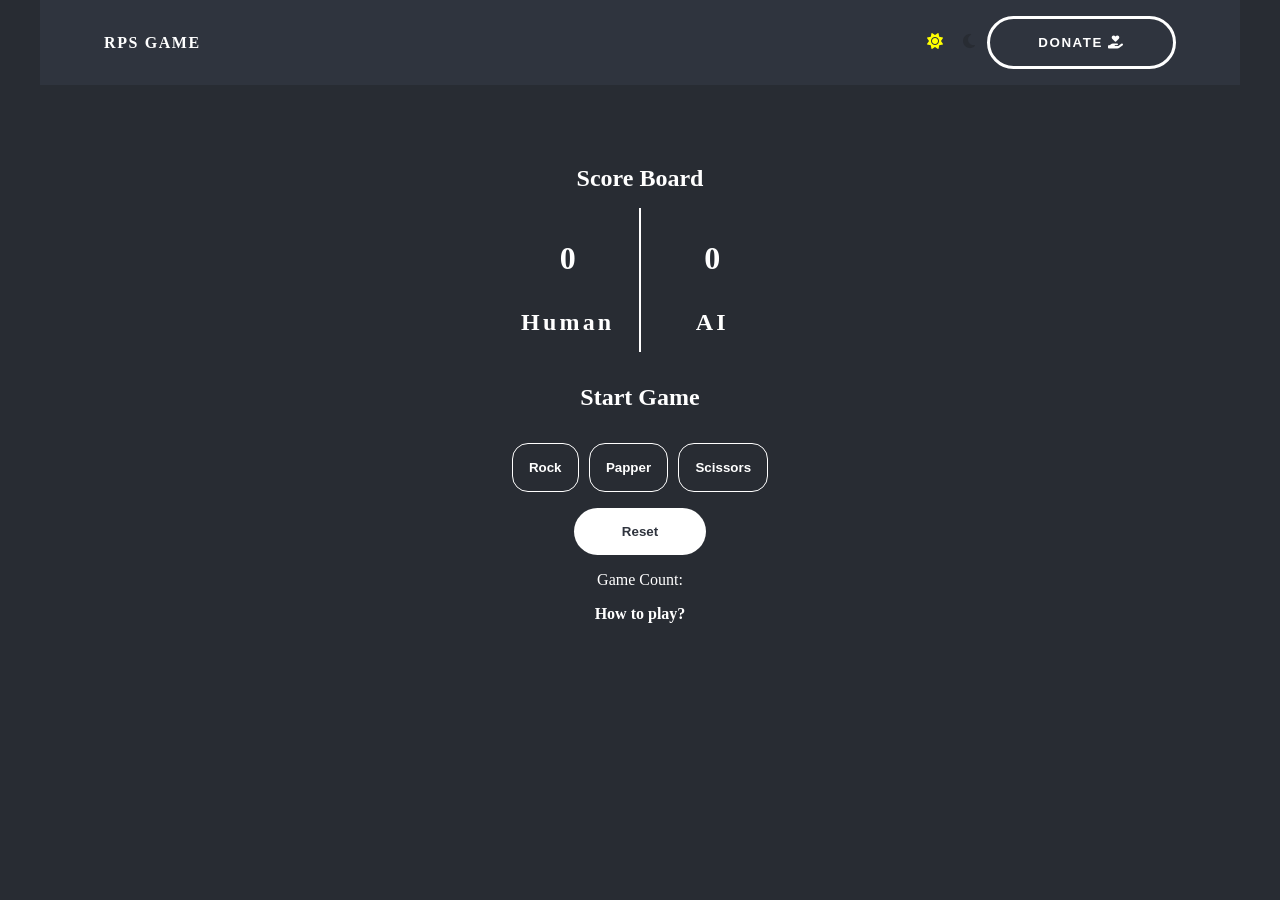
==== index.html @ 1a4daf90 "initial commit" ====
<!doctype html>
<html lang="en">
    <head>
        <meta charset="UTF-8" />
        <meta name="viewport" content="width=device-width, initial-scale=1.0" />
        <title>Rock Paper Scissors</title>
        <link rel="stylesheet" href="style.css" />
        <link rel="stylesheet" href="font-awesome/css/all.css" />
    </head>
    <body>
        <!--NAV BAR-->
        <header>
            <div class="container">
                <div class="left-nav">
                    <a href="">RPS Game</a>
                </div>
                <div class="right-nav">
                    <span id="light-mode" class="fa fa-sun"></span>
                    <span id="dark-mode" class="fa fa-moon"></span>
                    <button type="button" class="donate-btn-1" id="donate">
                        Donate <span class="fa fa-hand-holding-heart"></span>
                    </button>
                </div>
            </div>
        </header>

        <!--GAME-->
        <main>
            <div class="container">
                <!--SCORE BOARD-->
                <div class="game-score-board">
                    <h2 class="score-board">Score Board</h2>
                    <!--SCORES-->
                    <div class="scores">
                        <!--HUMAN SCORE-->
                        <div class="human-score">
                            <h1 id="human-score-el">0</h1>
                            <h2 class="player-el">Human</h2>
                            <h3 class="chosen-human-card-el"></h3>
                        </div>
                        <!--AI SCORE-->
                        <div class="ai-score">
                            <h1 id="ai-score-el">0</h1>
                            <h2 class="player-el">AI</h2>
                            <h3 class="chosen-ai-card-el"></h3>
                        </div>
                    </div>
                </div>

                <!--DISPLAY-->
                <h2 id="display-el">Start Game</h2>

                <!--CARDS-->
                <div class="cards">
                    <!--ROCK-->
                    <button type="button" class="cards-btn" id="rock-btn">
                        Rock
                    </button>
                    <!--PAPPER-->
                    <button type="button" class="cards-btn" id="papper-btn">
                        Papper
                    </button>
                    <!--SCISSORS-->
                    <button type="button" class="cards-btn" id="scissors-btn">
                        Scissors
                    </button>
                </div>
                <!--RESET BTN-->
                <button type="button" id="reset-btn">Reset</button>
                <p id="game-count-el">Game Count:</p>
                <p id="get-help">How to play?</p>
                <button type="button" class="donate-btn-2" id="donate">
                    Donate <span class="fa fa-hand-holding-heart"></span>
                </button>
            </div>
        </main>

        <script src="script.js"></script>
    </body>
</html>
---- style.css ----
* {
    margin: 0;
    padding: 0;
    box-sizing: border-box;
}
:root {
    --light-color: #fff;
    --dark-light-color: #2f343e;
    --dark-color: #282c33;
    --err-color: #d07277;
    --success-color: #89a371;
    --draw-color: #74ade8;
}
html {
    font-family: Cambria, Cochin, Georgia, Times, "Times New Roman", serif;
    font-size: 16px;
}

body {
    background: var(--dark-color);
    color: var(--light-color);
    text-align: center;
}

/*UTILlTY CLASSES*/

.container {
    max-width: 1200px;
    margin: 0 auto;
    padding: 1rem 4rem;
}

a {
    color: var(--light-color);
    text-decoration: none;
}

/*HEADER*/

header .container {
    display: flex;
    justify-content: space-between;
    align-items: center;
    background: var(--dark-light-color);
}

header .container a {
    text-transform: uppercase;
    font-weight: bold;
    letter-spacing: 0.1rem;
}

header #light-mode {
    color: yellow;
    margin: 0 0.5rem;
    cursor: pointer;
}

header #dark-mode {
    color: #282c33;
    margin: 0 0.5rem;
    cursor: pointer;
}

header .donate-btn-1 {
    background: transparent;
    outline: none;
    border: 0.2rem solid var(--light-color);
    color: var(--light-color);
    padding: 1rem 3rem;
    border-radius: 3rem;
    cursor: pointer;
    text-transform: uppercase;
    font-weight: bold;
    letter-spacing: 0.1rem;
    transition: all 0.2s ease-in;
}

header .donate-btn-1:hover {
    background: var(--light-color);
    color: var(--dark-color);
    transform: scale(1.05);
}

.game-header h1 {
    text-transform: uppercase;
    letter-spacing: 0.2rem;
    font-size: 2.5rem;
}

.game-header p {
    text-transform: uppercase;
    letter-spacing: 0.2rem;
}

main .container {
    display: flex;
    flex-direction: column;
    align-items: center;
}

.game-score-board {
    margin-top: 4rem;
    width: 287px;
}

.score-board {
    margin-bottom: 1rem;
}

.game-score-board .scores {
    display: grid;
    grid-template-columns: 1fr 1fr;
}

.scores #human-score-el,
.scores #ai-score-el {
    margin: 2rem 0;
}

.scores .human-score {
    border-right: 0.1rem solid var(--light-color);
}
.scores .ai-score {
    border-left: 0.1rem solid var(--light-color);
}

.scores .player-el {
    letter-spacing: 0.2rem;
    padding-bottom: 1rem;
}

#display-el {
    margin: 2rem 0;
}

.cards-btn {
    background: transparent;
    color: var(--light-color);
    padding: 1rem;
    outline: none;
    border: 0.1rem solid var(--light-color);
    border-radius: 1rem;
    margin: 0 0.2rem;
    cursor: pointer;
    font-weight: bold;
    transition: transform 0.3s ease-in;
}

.cards-btn:hover {
    transform: scale(1.05);
}

#reset-btn {
    background: var(--light-color);
    color: var(--dark-light-color);
    padding: 1rem 3rem;
    border-radius: 2rem;
    outline: none;
    border: none;
    margin: 1rem 0;
    font-weight: bold;
    cursor: pointer;
    transition: transform 0.3s ease-in;
}
#reset-btn:hover {
    transform: scale(1.05);
}

.donate-btn-2 {
    display: none;
}

#get-help {
    margin: 1rem 0;
    font-weight: bold;
    cursor: pointer;
}

@media (max-width: 474px) {
    html {
        font-size: 12px;
    }
}

@media (max-width: 374px) {
    html {
        font-size: 16px;
    }
    #scissors-btn {
        margin: 0.5rem 0;
        grid-column-start: 1;
        grid-column-end: 3;
    }
    #reset-btn {
        width: 100%;
    }
    .cards {
        display: grid;
        grid-template-columns: 1fr 1fr;
    }
    .donate-btn-1 {
        display: none;
    }

    .donate-btn-2 {
        display: block;
        background: transparent;
        outline: none;
        border: 0.2rem solid var(--light-color);
        color: var(--light-color);
        padding: 1rem 3rem;
        border-radius: 3rem;
        cursor: pointer;
        text-transform: uppercase;
        font-weight: bold;
        letter-spacing: 0.1rem;
        transition: all 0.2s ease-in;
        margin-top: 1rem;
    }

    .donate-btn-2:hover {
        background: var(--light-color);
        color: var(--dark-color);
        transform: scale(1.05);
    }
}
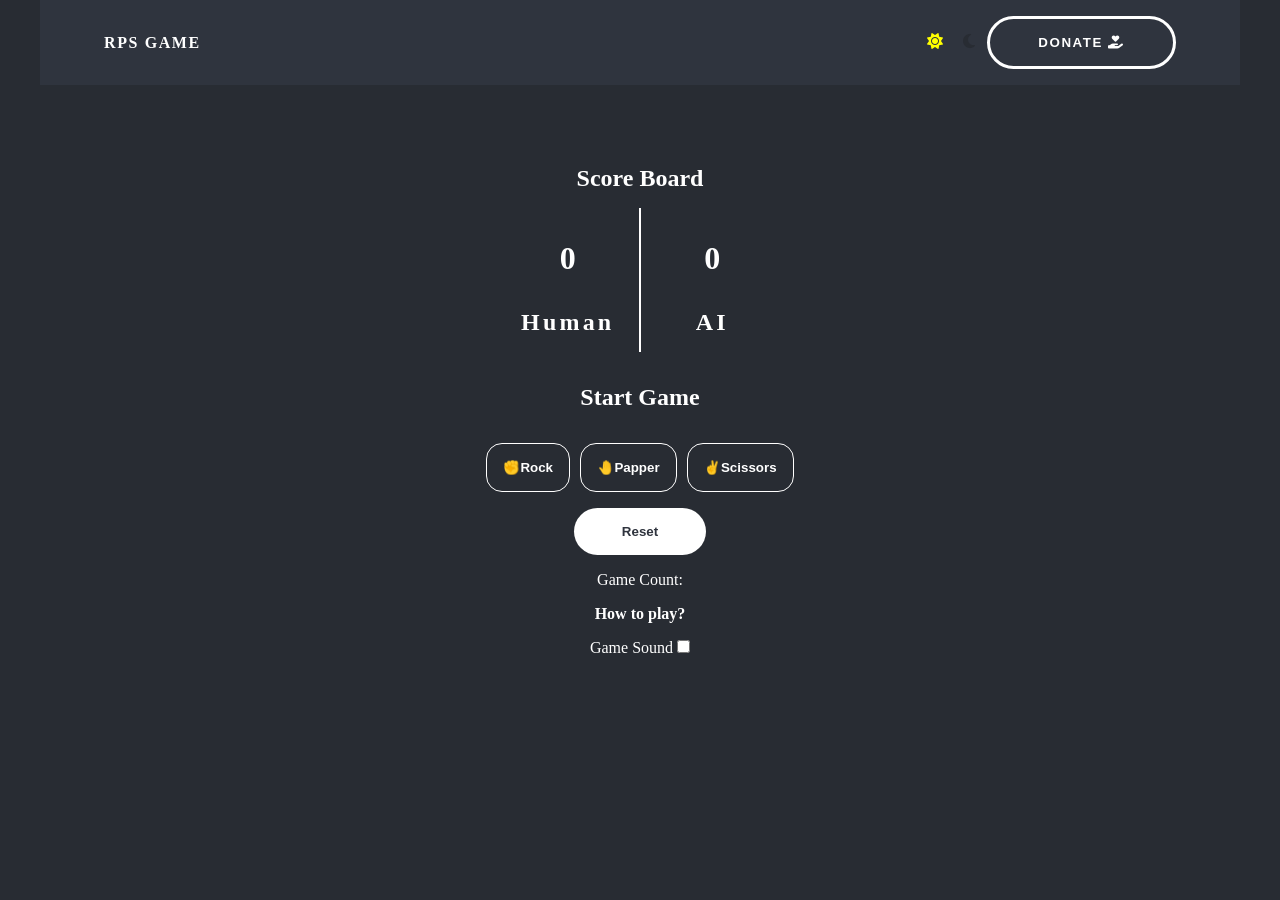
==== commit fce86de5: "added sound" ====
--- a/index.html
+++ b/index.html
@@ -2,8 +2,28 @@
 <html lang="en">
     <head>
         <meta charset="UTF-8" />
+        <meta
+            name="description"
+            content="Play Rock Paper Scissors online! Challenge the AI, track your score, and enjoy a fun, responsive game built with HTML, CSS, and JavaScript."
+        />
+        <meta name="robots" content="index, follow" />
+        <meta property="og:title" content="Rock Paper Scissors Online" />
+        <meta
+            property="og:description"
+            content="Play Rock Paper Scissors online and challenge the AI!"
+        />
+        <meta
+            property="og:url"
+            content="https://rps-game-ten-rouge.vercel.app/"
+        />
+
+        <meta
+            name="google-site-verification"
+            content="dCQLx-15jqVsqUc9SUeZhT-oczELg4bFlhUFzZc4_o0"
+        />
         <meta name="viewport" content="width=device-width, initial-scale=1.0" />
-        <title>Rock Paper Scissors</title>
+        <title>Rock Paper Scissors Online - Play Free RPS Game</title>
+
         <link rel="stylesheet" href="style.css" />
         <link rel="stylesheet" href="font-awesome/css/all.css" />
     </head>
@@ -54,21 +74,32 @@
                 <div class="cards">
                     <!--ROCK-->
                     <button type="button" class="cards-btn" id="rock-btn">
-                        Rock
+                        ✊Rock
                     </button>
                     <!--PAPPER-->
                     <button type="button" class="cards-btn" id="papper-btn">
-                        Papper
+                        🤚Papper
                     </button>
                     <!--SCISSORS-->
                     <button type="button" class="cards-btn" id="scissors-btn">
-                        Scissors
+                        ✌️Scissors
                     </button>
                 </div>
                 <!--RESET BTN-->
                 <button type="button" id="reset-btn">Reset</button>
                 <p id="game-count-el">Game Count:</p>
                 <p id="get-help">How to play?</p>
+                <p>
+                    <label for="game-sound-checkbox" name="sound"
+                        >Game Sound
+                    </label>
+                    <input
+                        type="checkbox"
+                        name="sound"
+                        value="value"
+                        id="game-sound-checkbox"
+                    />
+                </p>
                 <button type="button" class="donate-btn-2" id="donate">
                     Donate <span class="fa fa-hand-holding-heart"></span>
                 </button>
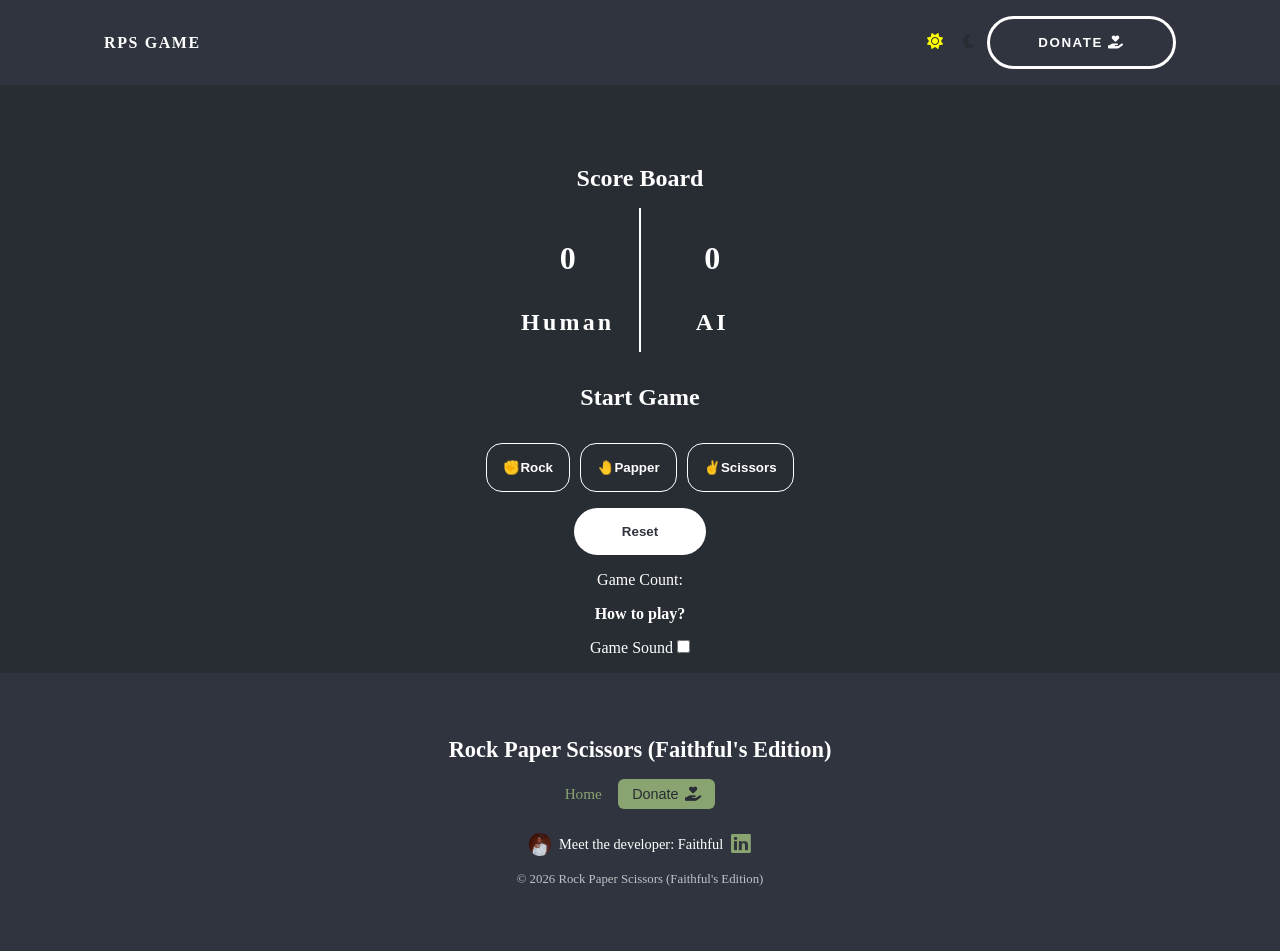
==== commit 949e35c0: "added footer with link to dev's linkedin" ====
--- a/index.html
+++ b/index.html
@@ -100,11 +100,44 @@
                         id="game-sound-checkbox"
                     />
                 </p>
-                <button type="button" class="donate-btn-2" id="donate">
-                    Donate <span class="fa fa-hand-holding-heart"></span>
-                </button>
             </div>
         </main>
+        <footer class="site-footer">
+            <div class="container">
+                <h2 class="footer-title">
+                    Rock Paper Scissors (Faithful's Edition)
+                </h2>
+
+                <nav class="footer-links">
+                    <a href="#">Home</a>
+                    <!--<a id="get-help">How to play?</a>-->
+
+                    <button type="button" class="donate-btn-2" id="donate">
+                        Donate <span class="fa fa-hand-holding-heart"></span>
+                    </button>
+                </nav>
+
+                <!-- Social / Meet the Developer -->
+                <a
+                    href="https://www.linkedin.com/in/chinatukachinonsofaithful/"
+                    target="_blank"
+                    aria-label="LinkedIn"
+                    class="social-dev-link"
+                >
+                    <img
+                        src="your-photo.jpg"
+                        alt="Faithful"
+                        class="dev-photo"
+                    />
+                    <span class="dev-text">Meet the developer: Faithful</span>
+                    <span class="fab fa-linkedin dev-linkedin"></span>
+                </a>
+
+                <p class="copyright">
+                    © 2026 Rock Paper Scissors (Faithful's Edition)
+                </p>
+            </div>
+        </footer>
 
         <script src="script.js"></script>
     </body>
--- a/style.css
+++ b/style.css
@@ -22,6 +22,20 @@
     text-align: center;
 }
 
+/* Ensure body and html take full height */
+html,
+body {
+    height: 100%;
+    margin: 0;
+    display: flex;
+    flex-direction: column;
+}
+
+/* Main content grows to fill space */
+main {
+    flex: 1;
+}
+
 /*UTILlTY CLASSES*/
 
 .container {
@@ -36,12 +50,13 @@
 }
 
 /*HEADER*/
-
+header {
+    background: var(--dark-light-color);
+}
 header .container {
     display: flex;
     justify-content: space-between;
     align-items: center;
-    background: var(--dark-light-color);
 }
 
 header .container a {
@@ -225,3 +240,110 @@
         transform: scale(1.05);
     }
 }
+
+/*FOOTER*/
+.site-footer {
+    background-color: var(--dark-light-color);
+    color: var(--light-color);
+    padding: 3rem 1rem;
+    text-align: center;
+}
+
+.site-footer .container {
+    max-width: 1100px;
+    margin: 0 auto;
+}
+
+.footer-title {
+    font-size: 1.4rem;
+    margin-bottom: 1rem;
+    font-weight: 600;
+    color: var(--light-color);
+}
+
+.footer-links {
+    display: flex;
+    justify-content: center;
+    align-items: center;
+    gap: 1rem;
+    flex-wrap: wrap;
+    margin-bottom: 1.5rem;
+}
+
+.footer-links a {
+    color: var(--success-color);
+    text-decoration: none;
+    font-size: 0.95rem;
+}
+
+.footer-links a:hover {
+    text-decoration: underline;
+}
+
+.donate-btn-2 {
+    background-color: var(--success-color);
+    color: var(--dark-color);
+    border: none;
+    padding: 0.45rem 0.9rem;
+    border-radius: 6px;
+    font-size: 0.9rem;
+    cursor: pointer;
+    display: inline-flex;
+    align-items: center;
+    gap: 0.4rem;
+    transition: all 0.2s ease-in-out;
+}
+
+.donate-btn-2:hover {
+    filter: brightness(1.2);
+}
+
+.social {
+    margin-bottom: 1rem;
+}
+/* Make entire area clickable */
+.social-dev-link {
+    display: inline-flex;
+    align-items: center;
+    gap: 0.5rem;
+    justify-content: center;
+    text-decoration: none;
+    flex-wrap: wrap;
+    margin-bottom: 1rem;
+}
+
+.social-dev-link:hover .dev-linkedin,
+.social-dev-link:hover .dev-text {
+    color: var(--success-color);
+}
+
+.social-dev-link .dev-photo {
+    width: 1.4rem; /* matches font-awesome size */
+    height: 1.4rem;
+    border-radius: 50%;
+    object-fit: cover;
+    transition: transform 0.2s ease-in-out;
+}
+
+.social-dev-link:hover .dev-photo {
+    transform: scale(1.2);
+}
+
+.social-dev-link .dev-text {
+    color: var(--light-color);
+    font-size: 0.9rem;
+    font-weight: 500;
+    transition: color 0.2s ease-in-out;
+}
+
+.social-dev-link .dev-linkedin {
+    color: var(--success-color);
+    font-size: 1.4rem; /* matches other icons */
+    transition: color 0.2s ease-in-out;
+}
+
+.copyright {
+    font-size: 0.8rem;
+    color: var(--light-color);
+    opacity: 0.7;
+}
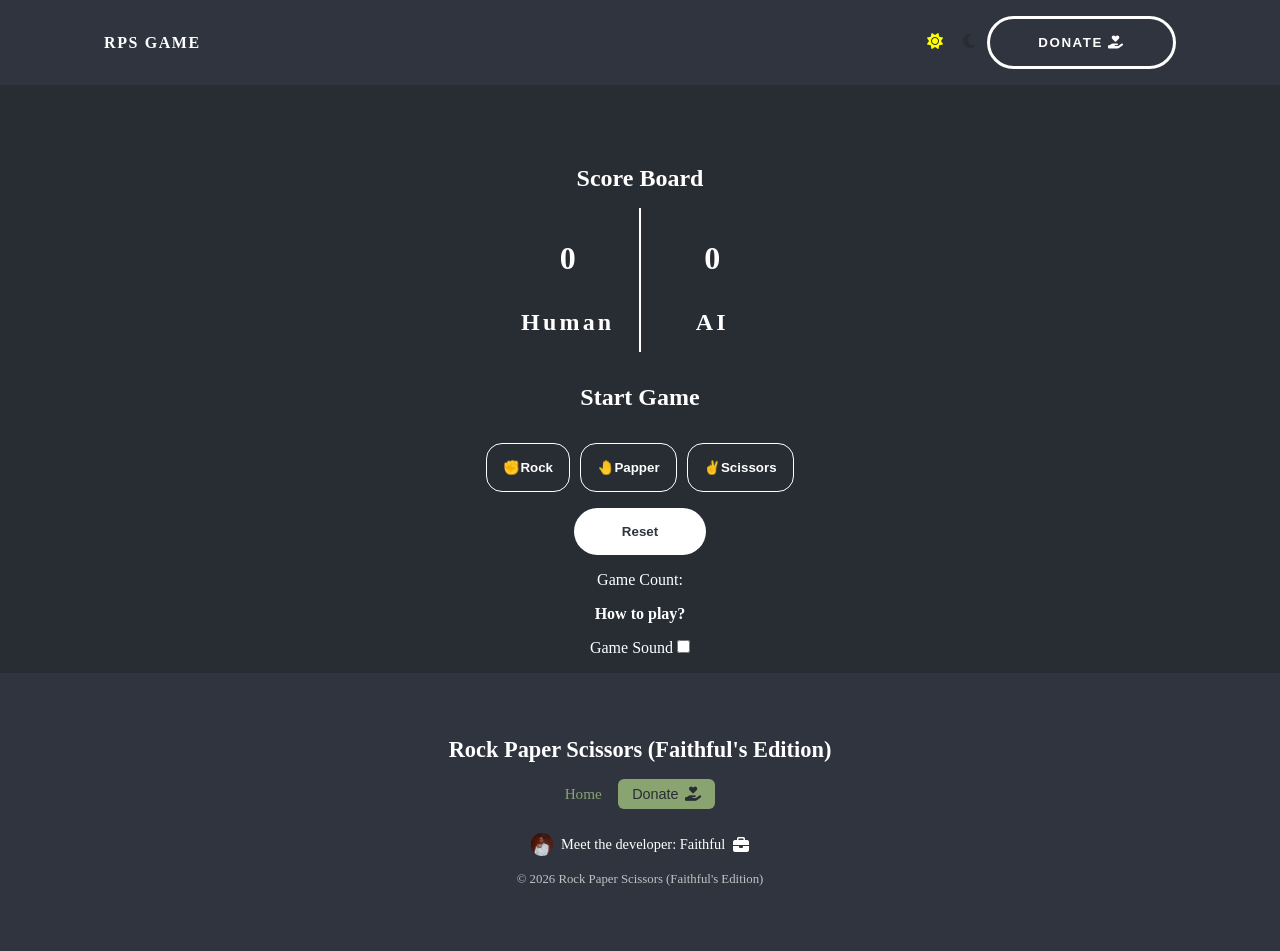
==== commit e604a21f: "updated profile url" ====
--- a/index.html
+++ b/index.html
@@ -1,144 +1,129 @@
 <!doctype html>
 <html lang="en">
-    <head>
-        <meta charset="UTF-8" />
-        <meta
-            name="description"
-            content="Play Rock Paper Scissors online! Challenge the AI, track your score, and enjoy a fun, responsive game built with HTML, CSS, and JavaScript."
-        />
-        <meta name="robots" content="index, follow" />
-        <meta property="og:title" content="Rock Paper Scissors Online" />
-        <meta
-            property="og:description"
-            content="Play Rock Paper Scissors online and challenge the AI!"
-        />
-        <meta
-            property="og:url"
-            content="https://rps-game-ten-rouge.vercel.app/"
-        />
+  <head>
+    <meta charset="UTF-8" />
+    <meta
+      name="description"
+      content="Play Rock Paper Scissors online! Challenge the AI, track your score, and enjoy a fun, responsive game built with HTML, CSS, and JavaScript."
+    />
+    <meta name="robots" content="index, follow" />
+    <meta property="og:title" content="Rock Paper Scissors Online" />
+    <meta
+      property="og:description"
+      content="Play Rock Paper Scissors online and challenge the AI!"
+    />
+    <meta property="og:url" content="https://rps-game-ten-rouge.vercel.app/" />
 
-        <meta
-            name="google-site-verification"
-            content="dCQLx-15jqVsqUc9SUeZhT-oczELg4bFlhUFzZc4_o0"
-        />
-        <meta name="viewport" content="width=device-width, initial-scale=1.0" />
-        <title>Rock Paper Scissors Online - Play Free RPS Game</title>
+    <meta
+      name="google-site-verification"
+      content="dCQLx-15jqVsqUc9SUeZhT-oczELg4bFlhUFzZc4_o0"
+    />
+    <meta name="viewport" content="width=device-width, initial-scale=1.0" />
+    <title>Rock Paper Scissors Online - Play Free RPS Game</title>
 
-        <link rel="stylesheet" href="style.css" />
-        <link rel="stylesheet" href="font-awesome/css/all.css" />
-    </head>
-    <body>
-        <!--NAV BAR-->
-        <header>
-            <div class="container">
-                <div class="left-nav">
-                    <a href="">RPS Game</a>
-                </div>
-                <div class="right-nav">
-                    <span id="light-mode" class="fa fa-sun"></span>
-                    <span id="dark-mode" class="fa fa-moon"></span>
-                    <button type="button" class="donate-btn-1" id="donate">
-                        Donate <span class="fa fa-hand-holding-heart"></span>
-                    </button>
-                </div>
+    <link rel="stylesheet" href="style.css" />
+    <link rel="stylesheet" href="font-awesome/css/all.css" />
+  </head>
+  <body>
+    <!--NAV BAR-->
+    <header>
+      <div class="container">
+        <div class="left-nav">
+          <a href="">RPS Game</a>
+        </div>
+        <div class="right-nav">
+          <span id="light-mode" class="fa fa-sun"></span>
+          <span id="dark-mode" class="fa fa-moon"></span>
+          <button type="button" class="donate-btn-1" id="donate">
+            Donate <span class="fa fa-hand-holding-heart"></span>
+          </button>
+        </div>
+      </div>
+    </header>
+
+    <!--GAME-->
+    <main>
+      <div class="container">
+        <!--SCORE BOARD-->
+        <div class="game-score-board">
+          <h2 class="score-board">Score Board</h2>
+          <!--SCORES-->
+          <div class="scores">
+            <!--HUMAN SCORE-->
+            <div class="human-score">
+              <h1 id="human-score-el">0</h1>
+              <h2 class="player-el">Human</h2>
+              <h3 class="chosen-human-card-el"></h3>
             </div>
-        </header>
+            <!--AI SCORE-->
+            <div class="ai-score">
+              <h1 id="ai-score-el">0</h1>
+              <h2 class="player-el">AI</h2>
+              <h3 class="chosen-ai-card-el"></h3>
+            </div>
+          </div>
+        </div>
 
-        <!--GAME-->
-        <main>
-            <div class="container">
-                <!--SCORE BOARD-->
-                <div class="game-score-board">
-                    <h2 class="score-board">Score Board</h2>
-                    <!--SCORES-->
-                    <div class="scores">
-                        <!--HUMAN SCORE-->
-                        <div class="human-score">
-                            <h1 id="human-score-el">0</h1>
-                            <h2 class="player-el">Human</h2>
-                            <h3 class="chosen-human-card-el"></h3>
-                        </div>
-                        <!--AI SCORE-->
-                        <div class="ai-score">
-                            <h1 id="ai-score-el">0</h1>
-                            <h2 class="player-el">AI</h2>
-                            <h3 class="chosen-ai-card-el"></h3>
-                        </div>
-                    </div>
-                </div>
+        <!--DISPLAY-->
+        <h2 id="display-el">Start Game</h2>
 
-                <!--DISPLAY-->
-                <h2 id="display-el">Start Game</h2>
+        <!--CARDS-->
+        <div class="cards">
+          <!--ROCK-->
+          <button type="button" class="cards-btn" id="rock-btn">✊Rock</button>
+          <!--PAPPER-->
+          <button type="button" class="cards-btn" id="papper-btn">
+            🤚Papper
+          </button>
+          <!--SCISSORS-->
+          <button type="button" class="cards-btn" id="scissors-btn">
+            ✌️Scissors
+          </button>
+        </div>
+        <!--RESET BTN-->
+        <button type="button" id="reset-btn">Reset</button>
+        <p id="game-count-el">Game Count:</p>
+        <p id="get-help">How to play?</p>
+        <p>
+          <label for="game-sound-checkbox" name="sound">Game Sound </label>
+          <input
+            type="checkbox"
+            name="sound"
+            value="value"
+            id="game-sound-checkbox"
+          />
+        </p>
+      </div>
+    </main>
+    <footer class="site-footer">
+      <div class="container">
+        <h2 class="footer-title">Rock Paper Scissors (Faithful's Edition)</h2>
 
-                <!--CARDS-->
-                <div class="cards">
-                    <!--ROCK-->
-                    <button type="button" class="cards-btn" id="rock-btn">
-                        ✊Rock
-                    </button>
-                    <!--PAPPER-->
-                    <button type="button" class="cards-btn" id="papper-btn">
-                        🤚Papper
-                    </button>
-                    <!--SCISSORS-->
-                    <button type="button" class="cards-btn" id="scissors-btn">
-                        ✌️Scissors
-                    </button>
-                </div>
-                <!--RESET BTN-->
-                <button type="button" id="reset-btn">Reset</button>
-                <p id="game-count-el">Game Count:</p>
-                <p id="get-help">How to play?</p>
-                <p>
-                    <label for="game-sound-checkbox" name="sound"
-                        >Game Sound
-                    </label>
-                    <input
-                        type="checkbox"
-                        name="sound"
-                        value="value"
-                        id="game-sound-checkbox"
-                    />
-                </p>
-            </div>
-        </main>
-        <footer class="site-footer">
-            <div class="container">
-                <h2 class="footer-title">
-                    Rock Paper Scissors (Faithful's Edition)
-                </h2>
+        <nav class="footer-links">
+          <a href="#">Home</a>
+          <!--<a id="get-help">How to play?</a>-->
 
-                <nav class="footer-links">
-                    <a href="#">Home</a>
-                    <!--<a id="get-help">How to play?</a>-->
+          <button type="button" class="donate-btn-2" id="donate">
+            Donate <span class="fa fa-hand-holding-heart"></span>
+          </button>
+        </nav>
 
-                    <button type="button" class="donate-btn-2" id="donate">
-                        Donate <span class="fa fa-hand-holding-heart"></span>
-                    </button>
-                </nav>
+        <!-- Social / Meet the Developer -->
+        <a
+          href="https://chinonsofaithfulchinatuka.vercel.app/"
+          target="_blank"
+          aria-label="Portfolio of Faithful"
+          class="social-dev-link"
+        >
+          <img src="your-photo.jpg" alt="Faithful" class="dev-photo" />
+          <span class="dev-text">Meet the developer: Faithful</span>
+          <span class="fa fa-briefcase"></span>
+        </a>
 
-                <!-- Social / Meet the Developer -->
-                <a
-                    href="https://www.linkedin.com/in/chinatukachinonsofaithful/"
-                    target="_blank"
-                    aria-label="LinkedIn"
-                    class="social-dev-link"
-                >
-                    <img
-                        src="your-photo.jpg"
-                        alt="Faithful"
-                        class="dev-photo"
-                    />
-                    <span class="dev-text">Meet the developer: Faithful</span>
-                    <span class="fab fa-linkedin dev-linkedin"></span>
-                </a>
+        <p class="copyright">© 2026 Rock Paper Scissors (Faithful's Edition)</p>
+      </div>
+    </footer>
 
-                <p class="copyright">
-                    © 2026 Rock Paper Scissors (Faithful's Edition)
-                </p>
-            </div>
-        </footer>
-
-        <script src="script.js"></script>
-    </body>
+    <script src="script.js"></script>
+  </body>
 </html>
